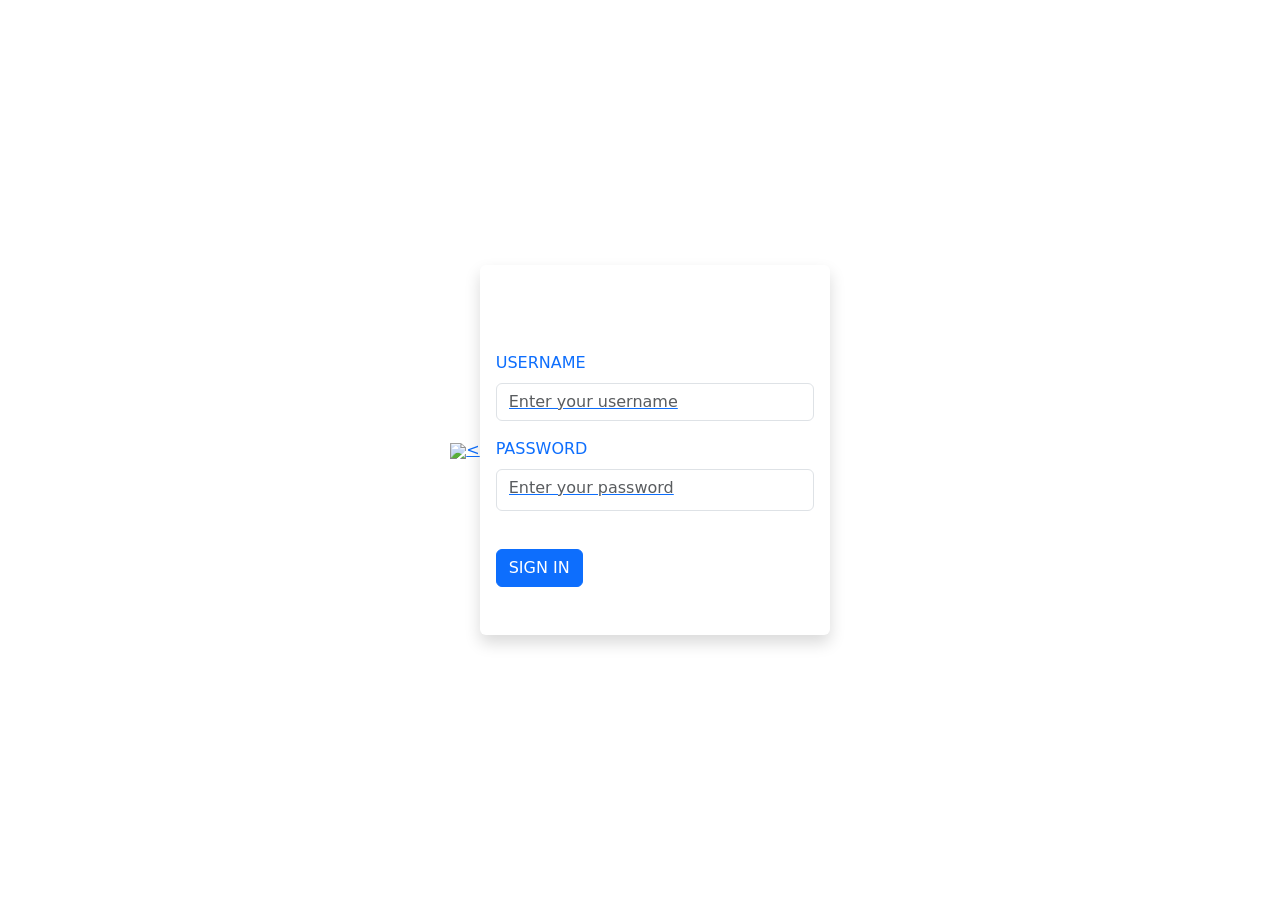
==== index.html @ cdc17f9c "auto update" ====
<!DOCTYPE html>
<html lang="en">
  <head>
    <meta charset="UTF-8" />
    <meta name="viewport" content="width=device-width, initial-scale=1.0" />
        
    <link
      href="https://cdn.jsdelivr.net/npm/bootstrap@5.3.8/dist/css/bootstrap.min.css"
      rel="stylesheet"
      integrity="sha384-sRIl4kxILFvY47J16cr9ZwB07vP4J8+LH7qKQnuqkuIAvNWLzeN8tE5YBujZqJLB"
      crossorigin="anonymous"
    />
    <link rel="stylesheet" href="CSS/style.css" />
    <title>MSDV | Log in</title>
  </head>
  <body>
    <div
      class="container d-flex justify-content-center align-items-center"
      style="min-height: 100vh;"
      id="login-form"
    >
      <div class="mcclogo">
        <a href=""><img src="images/mccLogo.png" class="loginlogo" /><
      </div>
      <form
        class="formbox shadow p-3 rounded"
        style="width: 350px;"
        action="pages/admin_dashboard.html"
        method=""
      >
        <div class="mb-3" style="margin: 70px 0;">
          <label for="username" class="form-label">USERNAME</label>
          <input
            type="text"
            class="form-control"
            name="username"
            id="username"
            placeholder="Enter your username"
          />
        </div>
        <div class="mb-3">
          <label for="password" class="form-label">PASSWORD</label>
          <input
            type="password"
            class="form-control"
            name="password"
            id="password"
            style="padding-bottom: 10px;"
            placeholder="Enter your password"
          />
        </div>
        <hr style="color: white; height: 2px; margin-bottom: 20px;" />
        <button type="submit" class="btn btn-primary">SIGN IN</button>
        <hr style="border: none;" />
      </form>
    </div>

    <script src="Script/cript.js"></script>
  </body>
</html>
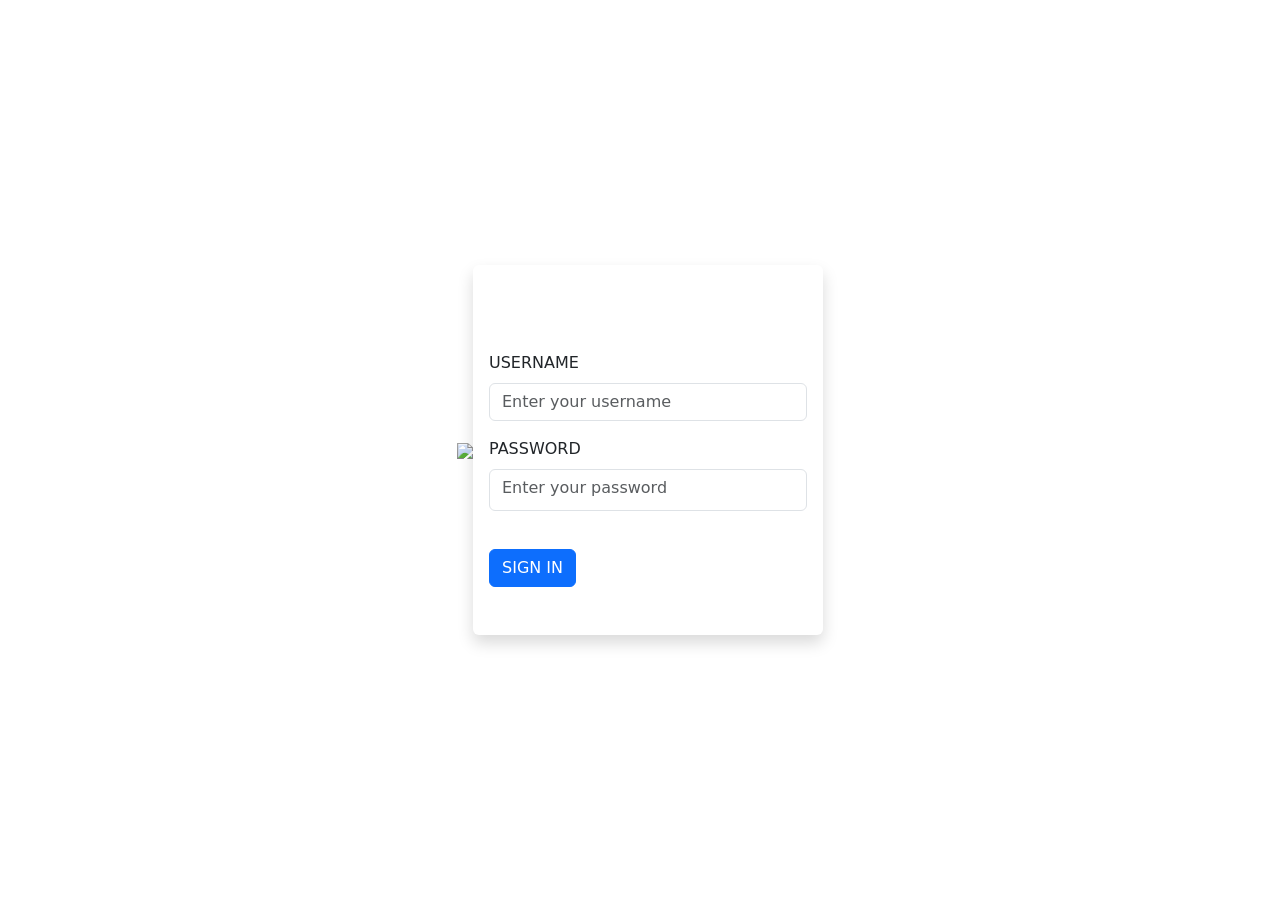
==== commit a6f36dad: "auto update" ====
--- a/index.html
+++ b/index.html
@@ -20,7 +20,7 @@
       id="login-form"
     >
       <div class="mcclogo">
-        <a href=""><img src="images/mccLogo.png" class="loginlogo" /><
+        <a href=""><img src="images/mccLogo.png" class="loginlogo" /></a>
       </div>
       <form
         class="formbox shadow p-3 rounded"
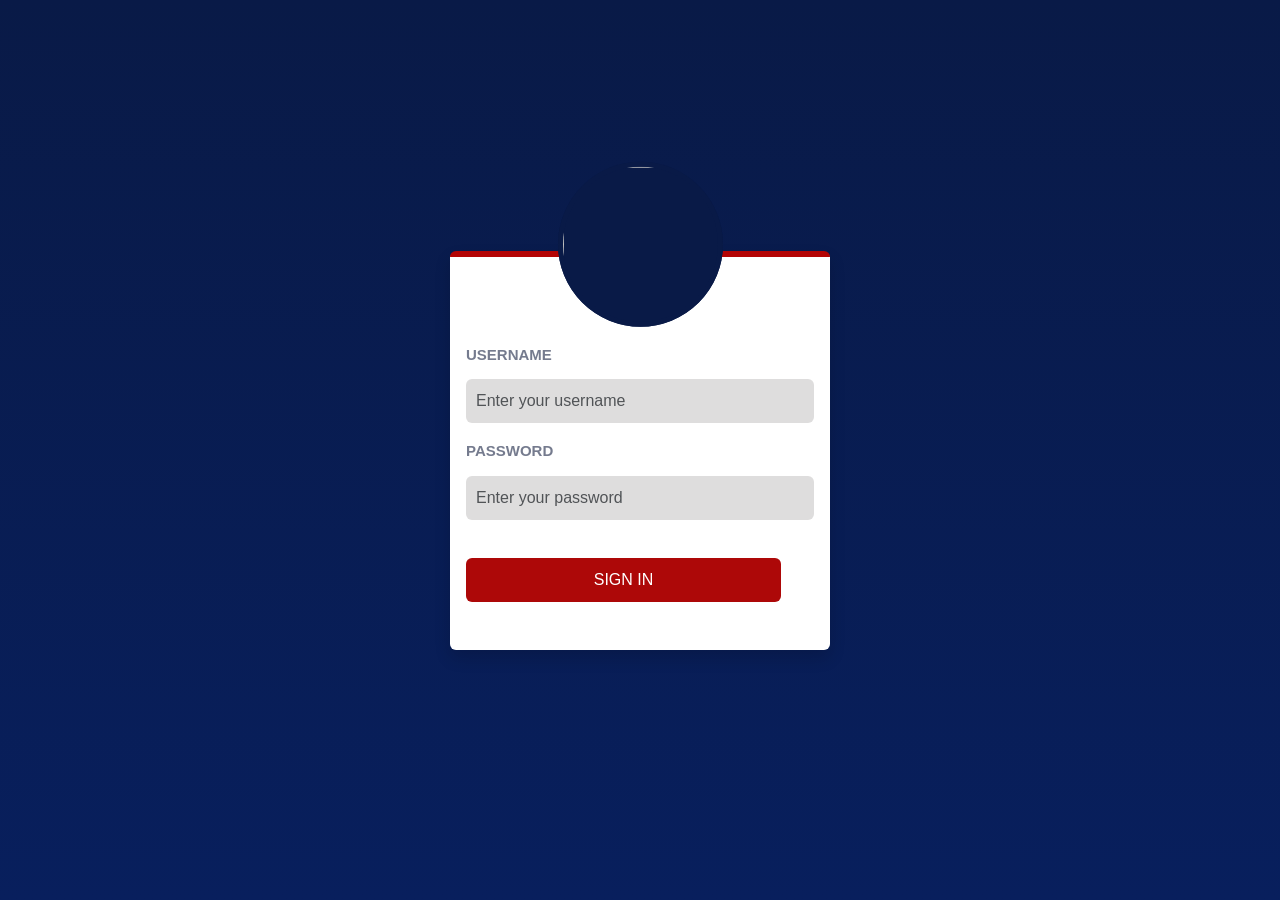
==== commit 8ae41b1f: "auto update" ====
--- a/index.html
+++ b/index.html
@@ -20,11 +20,10 @@
       id="login-form"
     >
       <div class="mcclogo">
-        <a href=""><img src="images/mccLogo.png" class="loginlogo" /></a>
+        <a href="csu.html"><img src="images/mccLogo.png" class="loginlogo" /></a>
       </div>
       <form
         class="formbox shadow p-3 rounded"
-        style="width: 350px;"
         action="pages/admin_dashboard.html"
         method=""
       >
--- a/CSS/style.css
+++ b/CSS/style.css
@@ -0,0 +1,99 @@
+*{
+    margin: 0;
+    padding: 0;
+}
+body{
+    background: linear-gradient(to bottom, #091a47, #081F5D);
+    width: 100%;
+    height: 100vh;
+}
+
+.btn{
+    width: 100%;
+    max-width: 315px;
+    padding: 10px;
+    font-size: 16px;
+    background-color: #ad0808;
+    border: none;
+    font-family: 'Oswald', sans-serif;
+}
+.btn:hover{ 
+    background-color: #850404;
+    color: white;
+    transition: 0.3s;
+    box-shadow: 0 5px 10px rgba(252, 0, 0, 0.4);
+}
+.formbox{
+    width: min(380px, 100%);
+    margin: 0 auto;
+    background-color: rgb(255, 255, 255);
+    border-top: 6px solid #b40404;
+    box-shadow: 0 10px 10px rgba(0, 0, 0, 0.5);
+}
+.loginlogo{
+    border: 5px solid #091a47;
+    border-radius: 100%;
+    width: 165px;
+    height: 165px;
+}
+.mcclogo{
+    background: #091a47;
+    border-radius: 50%;
+      position: fixed;
+    transform: translate(0%, -125%);
+}
+.form-label{
+    color: #0f1a3b93;
+    font-size: 15px;
+    font-weight: bold;
+    font-family: 'Oswald', sans-serif;
+}   
+.form-control{
+        margin-top: 5px;
+    border-radius: 6px;
+    padding: 10px;
+    border: none;
+    background-color: rgba(75, 72, 72, 0.185);
+    font-family: 'Oswald', sans-serif;
+}
+.form-control:focus{
+    outline: 1px solid #000000;
+    box-shadow: none;
+    
+}
+
+@media screen and (max-width: 768px) {
+    body {
+        padding: 20px 0;
+    }
+    .mcclogo {
+        position: fixed;
+        top: 12px;
+        left: 50%;
+        transform: translateX(-50%);
+    }
+    .formbox {
+        padding: 24px 18px;
+    }
+    .form-label,
+    .form-control,
+    .btn {
+        font-size: 15px;
+    }
+}
+
+@media screen and (max-width: 480px) {
+    .formbox {
+        padding: 20px 14px;
+    }
+    .loginlogo {
+        width: 130px;
+        height: 130px;
+    }
+}
+
+
+
+
+
+
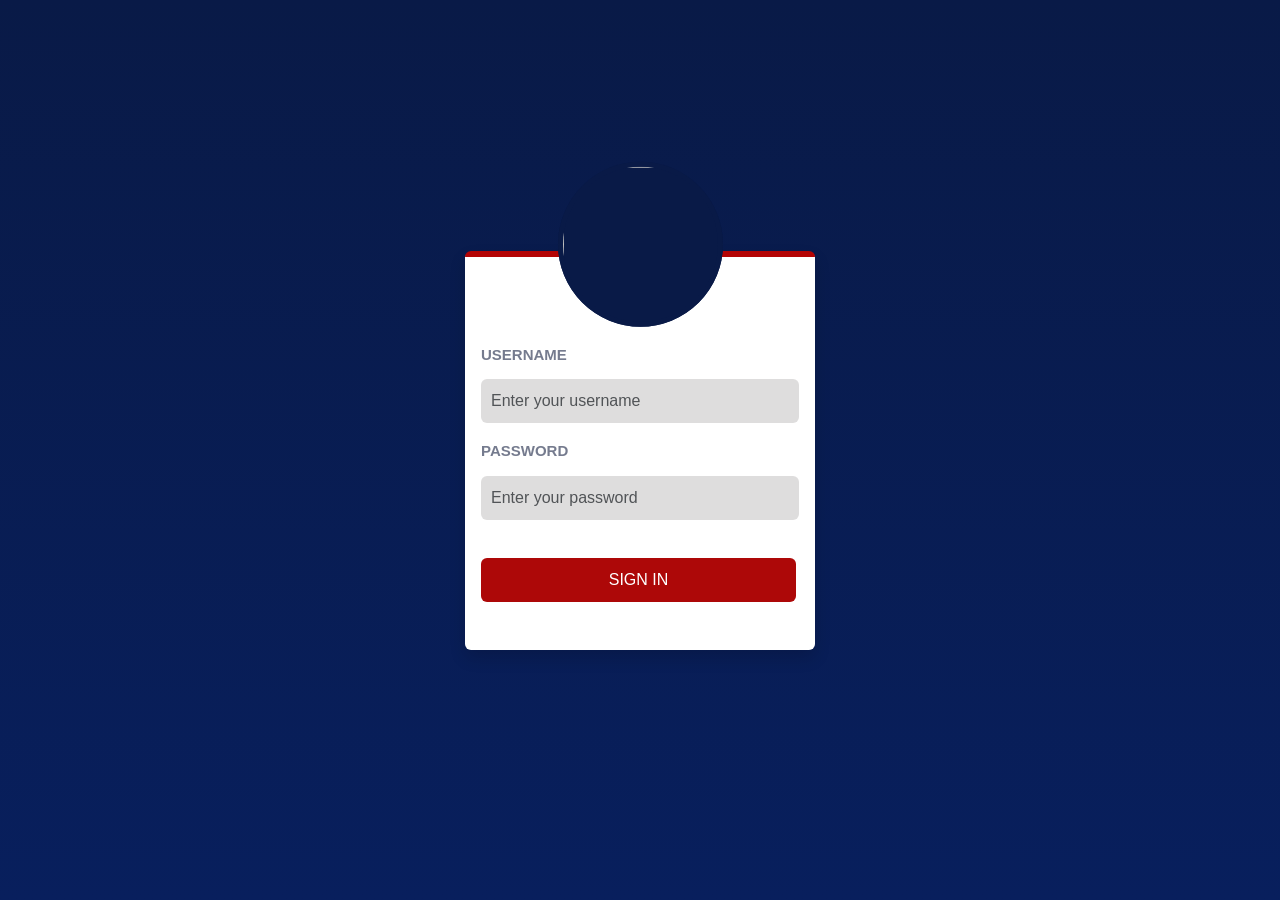
==== commit bdf7507d: "auto update" ====
--- a/index.html
+++ b/index.html
@@ -24,6 +24,7 @@
       </div>
       <form
         class="formbox shadow p-3 rounded"
+        style="width: 350px;"
         action="pages/admin_dashboard.html"
         method=""
       >
--- a/CSS/style.css
+++ b/CSS/style.css
@@ -9,8 +9,7 @@
 }
 
 .btn{
-    width: 100%;
-    max-width: 315px;
+    width: 315px;
     padding: 10px;
     font-size: 16px;
     background-color: #ad0808;
@@ -24,8 +23,6 @@
     box-shadow: 0 5px 10px rgba(252, 0, 0, 0.4);
 }
 .formbox{
-    width: min(380px, 100%);
-    margin: 0 auto;
     background-color: rgb(255, 255, 255);
     border-top: 6px solid #b40404;
     box-shadow: 0 10px 10px rgba(0, 0, 0, 0.5);
@@ -62,38 +59,8 @@
     
 }
 
-@media screen and (max-width: 768px) {
-    body {
-        padding: 20px 0;
-    }
-    .mcclogo {
-        position: fixed;
-        top: 12px;
-        left: 50%;
-        transform: translateX(-50%);
-    }
-    .formbox {
-        padding: 24px 18px;
-    }
-    .form-label,
-    .form-control,
-    .btn {
-        font-size: 15px;
-    }
-}
-
-@media screen and (max-width: 480px) {
-    .formbox {
-        padding: 20px 14px;
-    }
-    .loginlogo {
-        width: 130px;
-        height: 130px;
-    }
-}
 
 
 
 
 
-
